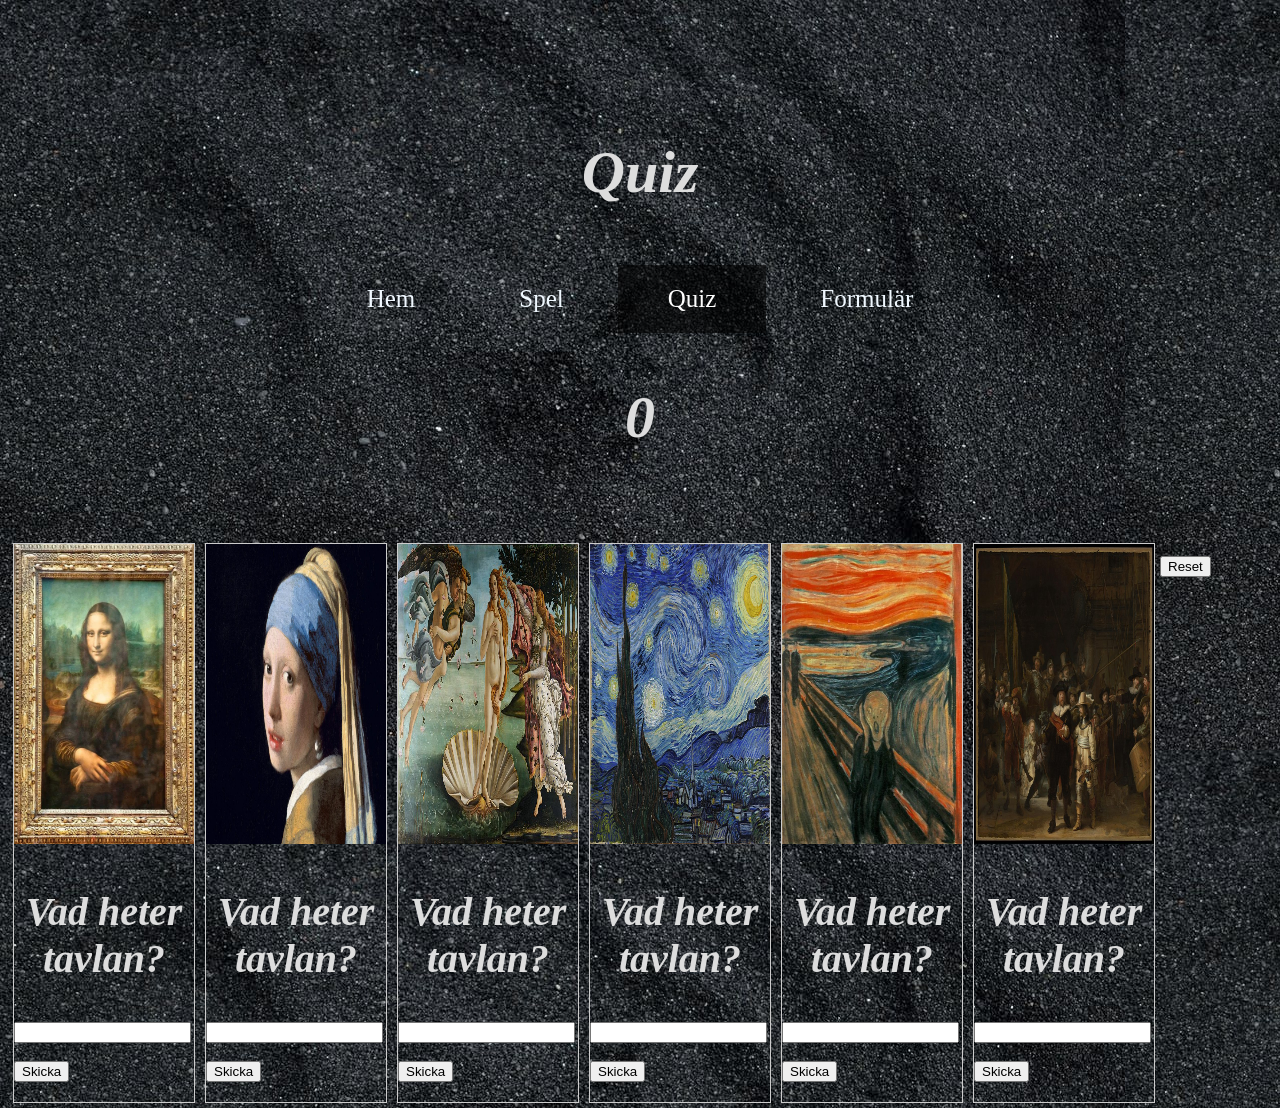
==== quiz.html @ aae8214b "commit3" ====
<!DOCTYPE html>
<html lang="en">
    <head>
        <link rel="styleSheet" type="text/css" href="styling.css">
        <meta charset="UTF-8">
        <meta http-equiv="X-UA-Compatible" content="IE=edge">
        <meta name="viewport" content="width=device-width, initial-scale=1.0">
        <title>Quiz</title>
    </head>
    <body>
        <br><br><br><br><br>
        <h1>Quiz</h1><br>
        <div class="topNav">
            <a href="webpage.html">Hem</a>
            <a href="game.html">Spel</a>
            <a class="active" href="#">Quiz</a>
            <a href="formulär.html">Formulär</a>
        </div>
        <h2 id="poäng">0</h2>
        <br><br>
        <div class="form">
            <div class="gallery">
                <a target="_blank" href="Tavla1.jpg">
                  <img src="Tavla1.jpg" alt="Tavla1" width="600" height="400">
                </a>
                <div class="desc">
                    <h3>Vad heter tavlan?</h3>
                    <form name="form1" id="form1" action="#">
                        <input type="text" name="tavla" id="tavla"><br><br>
                        <input type="button" name="skicka" value="Skicka" id="skicka" onclick="myFunction3()">
                    </form>
                    <p id="painting" class="painting">mona lisa</p>
                    <p id="answer"></p>
                    <script class="text/javascript" src="test.js"></script>
                </div>
            </div>
            <div class="gallery">
                <a target="_blank" href="Tavla2.webp">
                  <img src="Tavla2.webp" alt="Tavla2" width="600" height="400">
                </a>
                <div class="desc">
                    <h3>Vad heter tavlan?</h3>
                    <form name="form2" id="form2" action="#">
                        <input type="text" name="tavla2" id="tavla2"><br><br>
                        <input type="button" name="skicka2" value="Skicka" id="skicka2" onclick="myFunction4()">
                    </form>
                    <p id="painting2" class="painting">gpe</p>
                    <p id="answer2"></p>
                    <script class="text/javascript" src="test.js"></script>
                </div>
            </div>
            <div class="gallery">
                <a target="_blank" href="Tavla3.jpg">
                  <img src="Tavla3.jpg" alt="Tavla3" width="600" height="400">
                </a>
                <div class="desc">
                    <h3>Vad heter tavlan?</h3>
                    <form name="form3" id="form3" action="#">
                        <input type="text" name="tavla" id="tavla3"><br><br>
                        <input type="button" name="skicka" value="Skicka" id="skicka3" onclick="myFunction5()">
                    </form>
                    <p id="painting3" class="painting">venus födelse</p>
                    <p id="answer3"></p>
                    <script class="text/javascript" src="test.js"></script>
                </div>
            </div>
            <div class="gallery">
                <a target="_blank" href="Tavla4.jpg">
                  <img src="Tavla4.jpg" alt="Tavla4" width="600" height="400">
                </a>
                <div class="desc">
                    <h3>Vad heter tavlan?</h3>
                    <form name="form4" id="form4" action="#">
                        <input type="text" name="tavla" id="tavla4"><br><br>
                        <input type="button" name="skicka" value="Skicka" id="skicka4" onclick="myFunction6()">
                    </form>
                    <p id="painting4" class="painting">stjärnenatt</p>
                    <p id="answer4"></p>
                    <script class="text/javascript" src="test.js"></script>
                </div>
            </div>
            <div class="gallery">
                <a target="_blank" href="Tavla5.jpg">
                  <img src="Tavla5.jpg" alt="Tavla5" width="600" height="400">
                </a>
                <div class="desc">
                    <h3>Vad heter tavlan?</h3>
                    <form name="form5" id="form5" action="#">
                        <input type="text" name="tavla" id="tavla5"><br><br>
                        <input type="button" name="skicka" value="Skicka" id="skicka5" onclick="myFunction7()">
                    </form>
                    <p id="painting5" class="painting">skriet</p>
                    <p id="answer5"></p>
                    <script class="text/javascript" src="test.js"></script>
                </div>
            </div>
            <div class="gallery">
                <a target="_blank" href="Tavla6.jpg">
                  <img src="Tavla6.jpg" alt="Tavla6" width="600" height="400">
                </a>
                <div class="desc">
                    <h3>Vad heter tavlan?</h3>
                    <form name="form6" id="form6" action="#">
                        <input type="text" name="tavla" id="tavla6"><br><br>
                        <input type="button" name="skicka" value="Skicka" id="skicka6" onclick="myFunction8()">
                    </form>
                    <p id="painting6" class="painting">nattvakten</p>
                    <p id="answer6"></p>
                    <script class="text/javascript" src="test.js"></script>
                </div>
            </div>
            <br>
            <script class="text/javascript" src="test.js"></script>
        </div>
        <a href="quiz.html">
            <button class="btn">Reset</button>
        </a>
    </body>
</html>
---- styling.css ----
body{
    background-image: url("sand.jpeg");
    background-repeat:repeat-y;
    background-size: cover;
    background: url("sand.jpeg") repeat scroll 0 0 #292b26;
}

.paragraph{
    font-size: larger;
    text-align: center;
    font-style: italic;
    font-weight: 900;
    margin: auto;
    padding: 10px;
    color:aliceblue; 
}

p {
    font-size: larger;
    text-align: center;
    font-style: italic;
    font-weight: 900;
    margin: auto;
    padding: 10px;
    color:aliceblue; 
}

h1{
    font-size: 60px;
    text-align: center;
    font-style: italic;
    color:rgb(221, 221, 221);
}

h2{
    font-size: 60px;
    text-align: center;
    font-style: italic;
    color:rgb(221, 221, 221);
}

h3{
    font-size: 40px;
    text-align: center;
    font-style: italic;
    color:rgb(221, 221, 221);
}

.topNav{
    overflow: hidden;
    text-align: center;
    top: 0px;
    /*margin: 5%;*/
    left: 25%;
   /* transform: (-50%);*/
}

.topNav a{
    display: block;
    color:aliceblue;
    text-align: center;
    text-decoration: none;
    padding: 20px 50px;
    font-size: 25px;
    display: inline-block;
    list-style-type: none;
}

.topNav a:hover{
	background-color:rgba(169, 169, 169, 0.397);
    color: white;
}

.topNav a.active{
	background-color:rgba(0, 0, 0, 0.603);
    color: white;
}

.form1{
    border-style:unset;
    width: 50%;
    right: 337px;
    position: absolute;
    background-color: rgb(169, 169, 169, 0.397);
    text-align: center;
}

.form1 label{
    color: white;
}

div.gallery {
    margin: 5px;
    border: 1px solid #ccc;
    float: left;
    width: 180px;
}

div.gallery img {
    width: 100%;
    height: 300px;
}

.painting{
    display: none;
}

#game{
    width: 1330px;
    height: 300px;
    border: 1px solid aliceblue;
}

#you{
    width: 40px;
    height: 80px;
    background-color: aliceblue;
    position: relative;
    top: 220px;
}

#block{
    width: 20px;
    height: 20px;
    background-color: crimson;
    position: relative;
    left: 1310px;
    top: 200px;
    animation: block 1s infinite linear;
}
@keyframes block{
    0%{left: 1330px}
    100%{left: -20px}
}

@keyframes jump{
    0%{top: 220px;}
    30%{top: 100px;}
    70%{top: 100px;}
    100%{top: 220px;}
}

.animate{
    animation: jump 0.3s linear;
}
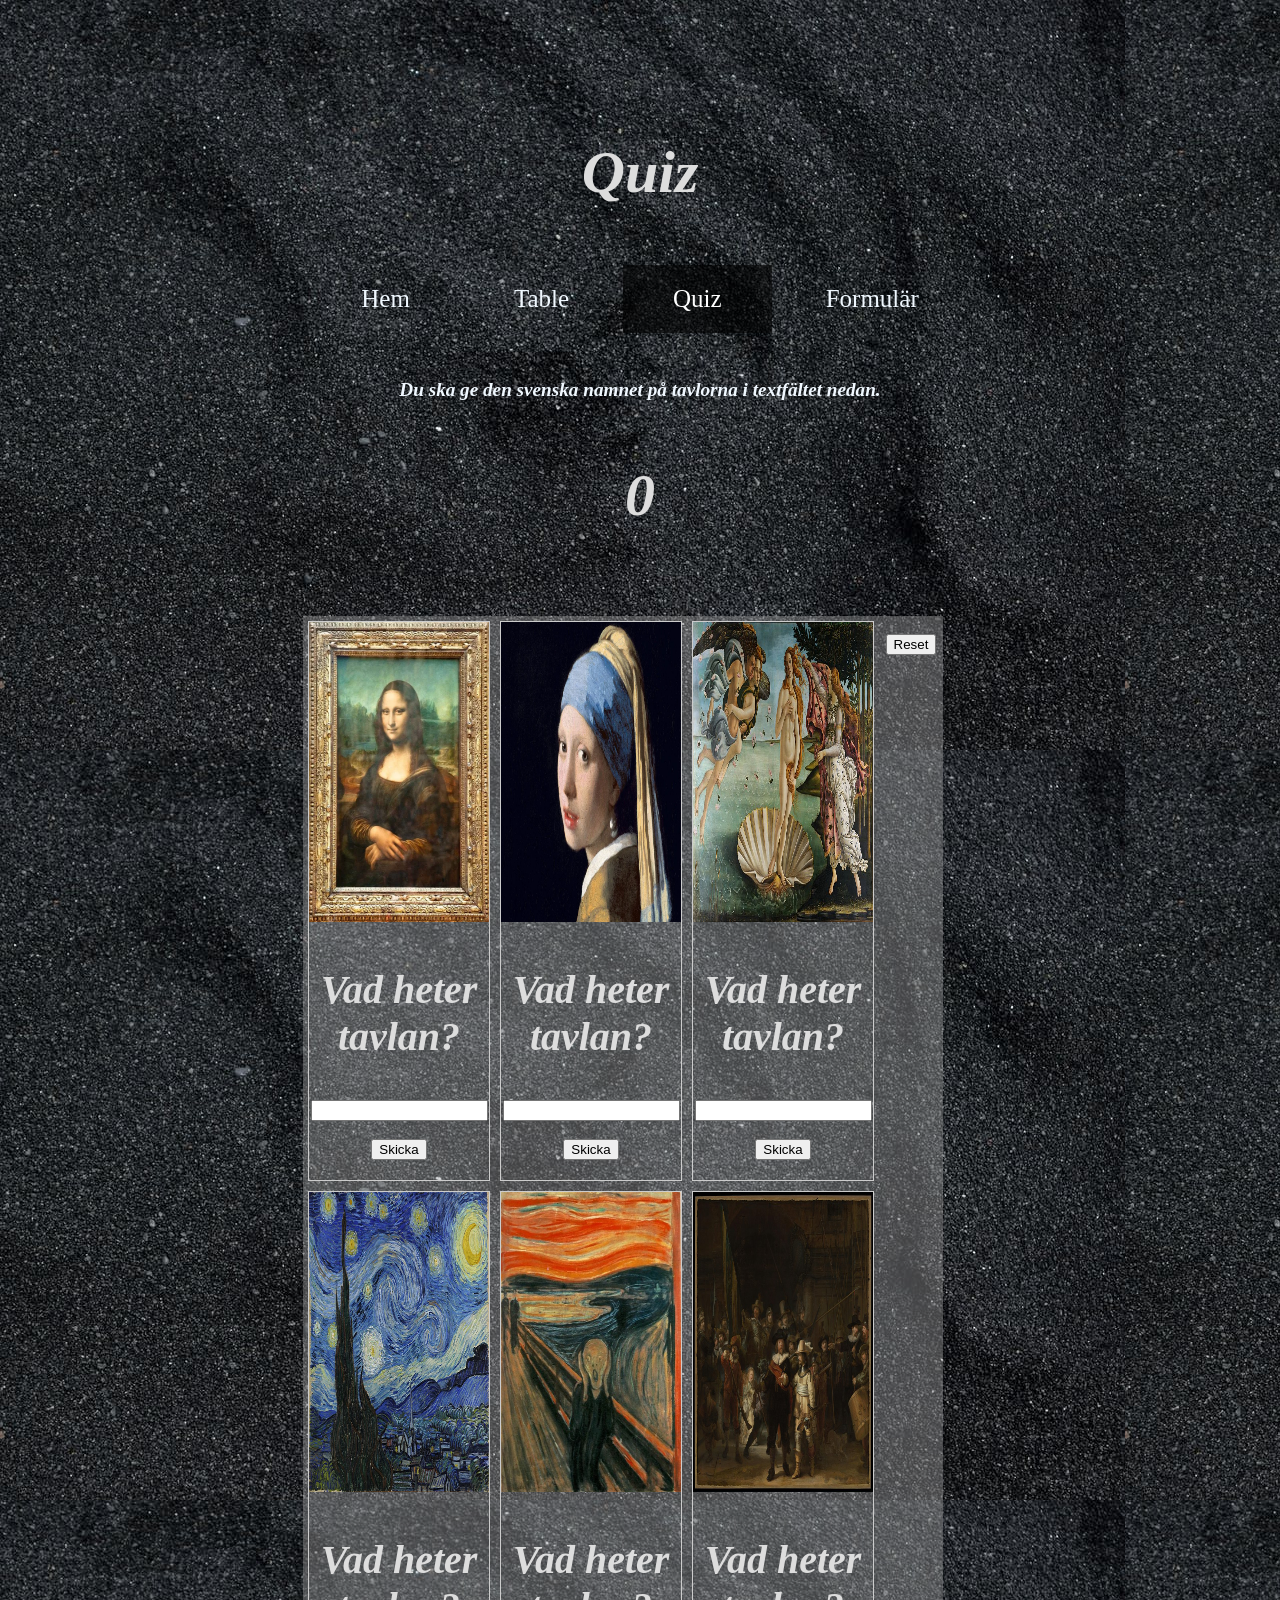
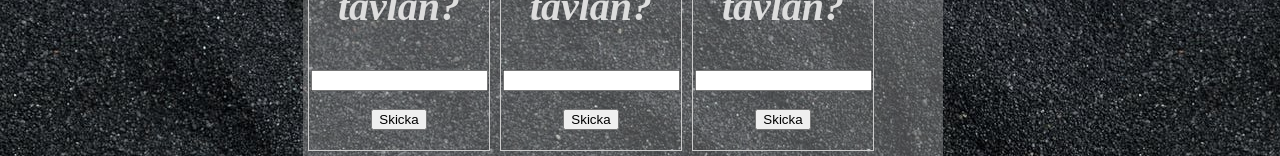
==== commit 937a6383: "commit3" ====
--- a/quiz.html
+++ b/quiz.html
@@ -12,13 +12,15 @@
         <h1>Quiz</h1><br>
         <div class="topNav">
             <a href="webpage.html">Hem</a>
-            <a href="game.html">Spel</a>
+            <a href="table.html">Table</a>
             <a class="active" href="#">Quiz</a>
             <a href="formulär.html">Formulär</a>
         </div>
+        <br><br>
+        <p>Du ska ge den svenska namnet på tavlorna i textfältet nedan.</p>
         <h2 id="poäng">0</h2>
         <br><br>
-        <div class="form">
+        <div class="form1">
             <div class="gallery">
                 <a target="_blank" href="Tavla1.jpg">
                   <img src="Tavla1.jpg" alt="Tavla1" width="600" height="400">
@@ -111,7 +113,7 @@
             </div>
             <br>
             <script class="text/javascript" src="test.js"></script>
-        </div>
+        </section>
         <a href="quiz.html">
             <button class="btn">Reset</button>
         </a>
--- a/styling.css
+++ b/styling.css
@@ -105,41 +105,33 @@
     display: none;
 }
 
-#game{
-    width: 1330px;
-    height: 300px;
-    border: 1px solid aliceblue;
+table, th, td{
+    border: solid aliceblue;
+    color: aliceblue;
+    margin-left: auto;
+    margin-right: auto;
 }
 
-#you{
-    width: 40px;
-    height: 80px;
-    background-color: aliceblue;
-    position: relative;
-    top: 220px;
+html body header h1 {
+    color: rgb(240, 249, 255);
 }
 
-#block{
-    width: 20px;
-    height: 20px;
-    background-color: crimson;
-    position: relative;
-    left: 1310px;
-    top: 200px;
-    animation: block 1s infinite linear;
-}
-@keyframes block{
-    0%{left: 1330px}
-    100%{left: -20px}
+footer{
+    text-align: center;
 }
 
-@keyframes jump{
-    0%{top: 220px;}
-    30%{top: 100px;}
-    70%{top: 100px;}
-    100%{top: 220px;}
+footer a{
+    color: aqua;
 }
 
-.animate{
-    animation: jump 0.3s linear;
+section{
+    text-align: center;
+}
+
+.lista{
+    text-align: center;
+    color: aliceblue;
+}
+#paragraf{
+    color: aqua;
 }
